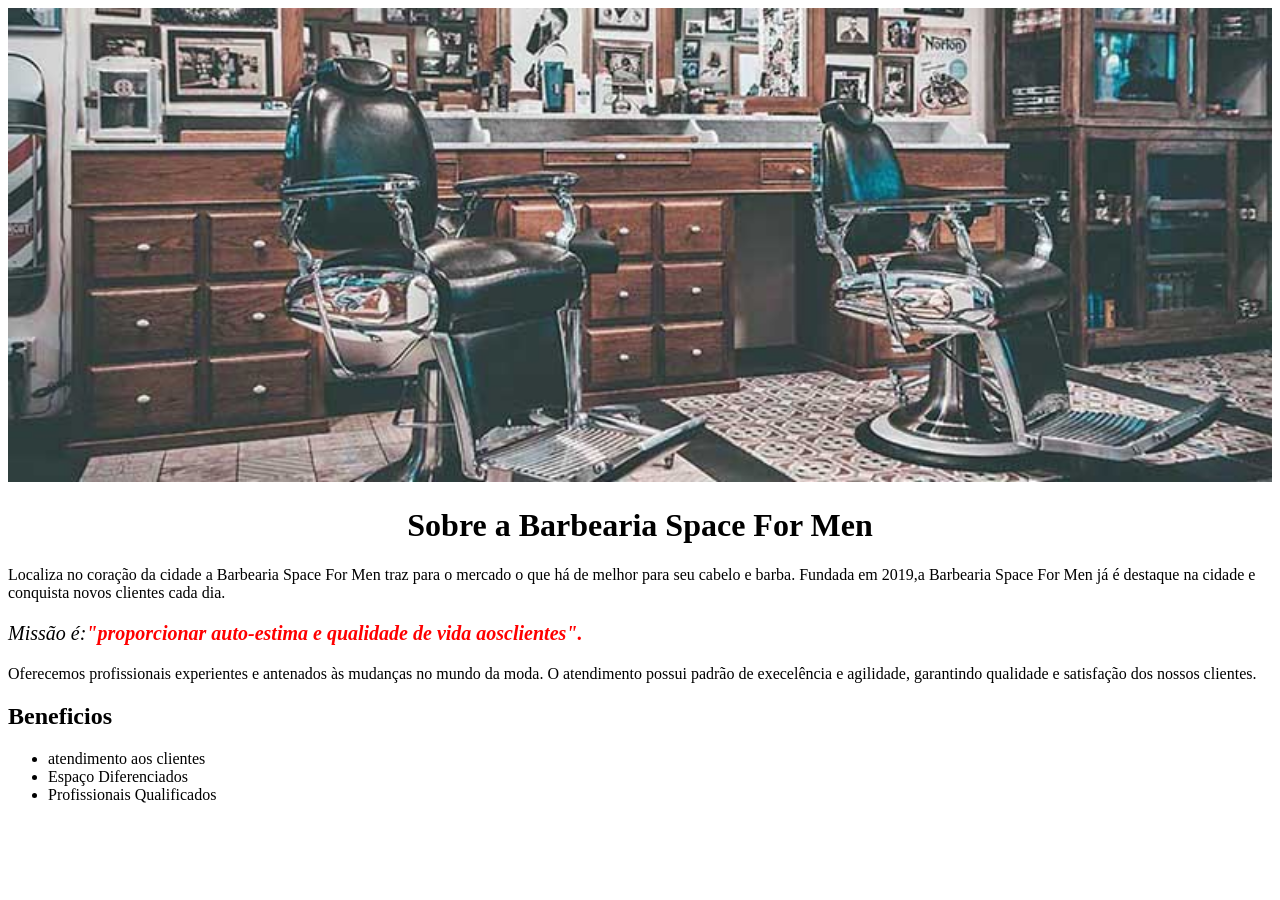
==== index.html @ f76b8920 "Site em HTML profissinal do Spaceformen" ====
<!DOCTYPE html>
<html lang="pt-br">

<head>
    <meta charset="UTF-8">
    <meta name="viewport" content="width=device-width, initial-scale=1.0">
    <title>Space For Men</title>
    <link rel="stylesheet" href="style.css">
</head>

<body>

    <img src="./img/banner.jpg" alt="banner" class="banner">
    <header>
        <h1>Sobre a Barbearia Space For Men</h1>
    </header>

    <main>
        <p>Localiza no coração da cidade a Barbearia Space For Men traz para o mercado o que há de melhor para seu
            cabelo e barba. Fundada em 2019,a Barbearia Space For Men já é destaque na cidade e conquista novos clientes
            cada dia.</p>
        <p class="missao"><em>Missão é:<strong>"proporcionar auto-estima e qualidade de vida aosclientes".</strong></em></p>
        <p>Oferecemos profissionais experientes e antenados às mudanças no mundo da moda. O atendimento possui padrão de
            execelência e agilidade, garantindo qualidade e satisfação dos nossos clientes.</p>
        <h2>Beneficios</h2>
        <ul>
            <li>atendimento aos clientes</li>
            <li>Espaço Diferenciados</li>
            <li>Profissionais Qualificados</li>
        </ul>
    </main>

    <footer></footer>

</body>

</html>
---- style.css ----
.banner {
    width: 100%;
}

h1 {
    text-align: center;
}

.missao {
    font-size: 20px;
}

em strong {
    color: red;
}
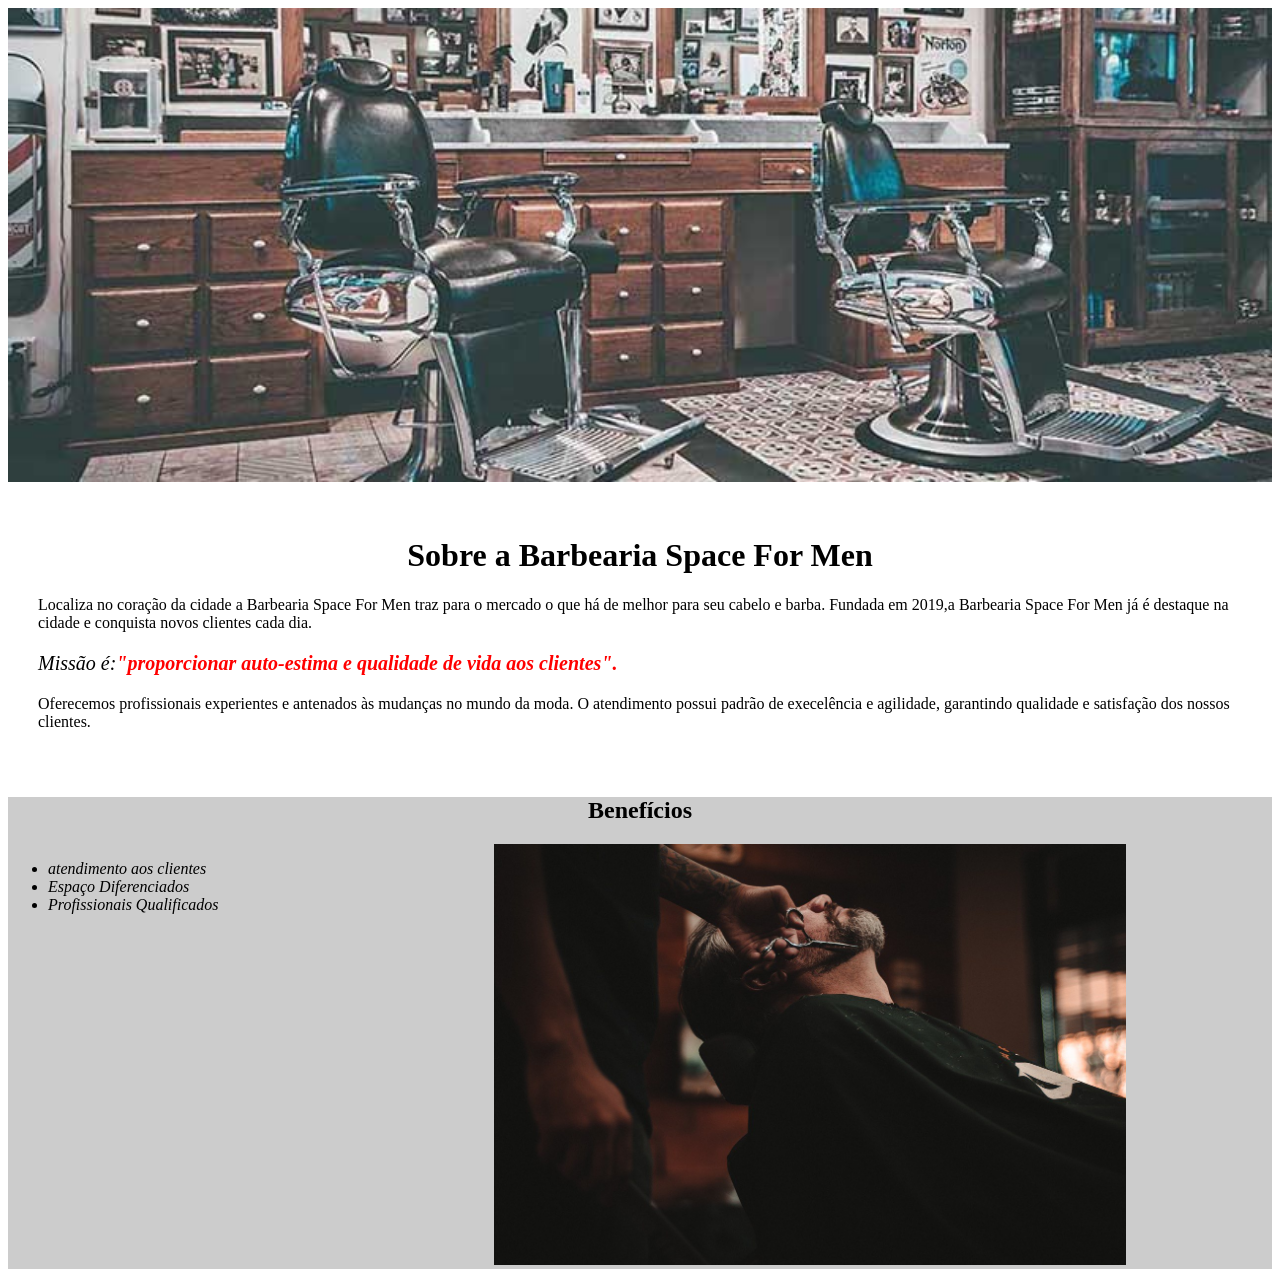
==== commit 609449ee: "continuando o site em HTML junto ao professor" ====
--- a/index.html
+++ b/index.html
@@ -11,23 +11,30 @@
 <body>
 
     <img src="./img/banner.jpg" alt="banner" class="banner">
-    <header>
-        <h1>Sobre a Barbearia Space For Men</h1>
-    </header>
+    <div class="principal">
+        <header>
+            <h1 class="titulo-centralizado">Sobre a Barbearia Space For Men</h1>
+        </header>
 
-    <main>
-        <p>Localiza no coração da cidade a Barbearia Space For Men traz para o mercado o que há de melhor para seu
-            cabelo e barba. Fundada em 2019,a Barbearia Space For Men já é destaque na cidade e conquista novos clientes
-            cada dia.</p>
-        <p class="missao"><em>Missão é:<strong>"proporcionar auto-estima e qualidade de vida aosclientes".</strong></em></p>
-        <p>Oferecemos profissionais experientes e antenados às mudanças no mundo da moda. O atendimento possui padrão de
-            execelência e agilidade, garantindo qualidade e satisfação dos nossos clientes.</p>
-        <h2>Beneficios</h2>
+        <main>
+            <p>Localiza no coração da cidade a Barbearia Space For Men traz para o mercado o que há de melhor para seu
+                cabelo e barba. Fundada em 2019,a Barbearia Space For Men já é destaque na cidade e conquista novos
+                clientes
+                cada dia.</p>
+            <p class="missao"><em>Missão é:<strong>"proporcionar auto-estima e qualidade de vida aos clientes".</strong></em></p>
+            <p>Oferecemos profissionais experientes e antenados às mudanças no mundo da moda. O atendimento possui
+                padrão de
+                execelência e agilidade, garantindo qualidade e satisfação dos nossos clientes.</p>
+    </div>
+    <div class="beneficios">
+        <h2 class="titulo-centralizado">Benefícios</h2>
         <ul>
-            <li>atendimento aos clientes</li>
-            <li>Espaço Diferenciados</li>
-            <li>Profissionais Qualificados</li>
+            <li class="itens">atendimento aos clientes</li>
+            <li class="itens">Espaço Diferenciados</li>
+            <li class="itens">Profissionais Qualificados</li>
         </ul>
+        <img src="./img/beneficios.jpg" alt="beneficios" class="imagembeneficios">
+    </div>
     </main>
 
     <footer></footer>
--- a/style.css
+++ b/style.css
@@ -2,7 +2,13 @@
     width: 100%;
 }
 
-h1 {
+.principal {
+    background-color: #ffffff;
+    padding: 30px;
+
+}
+
+.titulo-centralizado {
     text-align: center;
 }
 
@@ -12,4 +18,23 @@
 
 em strong {
     color: red;
+}
+
+.beneficios {
+    background-color: #cccccc;
+}
+
+.itens {
+    font-style: italic;
+}
+
+ul {
+    display: inline-block;
+    vertical-align: top;
+    width: 20%;
+    margin-right: 15%;
+}
+
+.imagembeneficios {
+    width: 50%;
 }
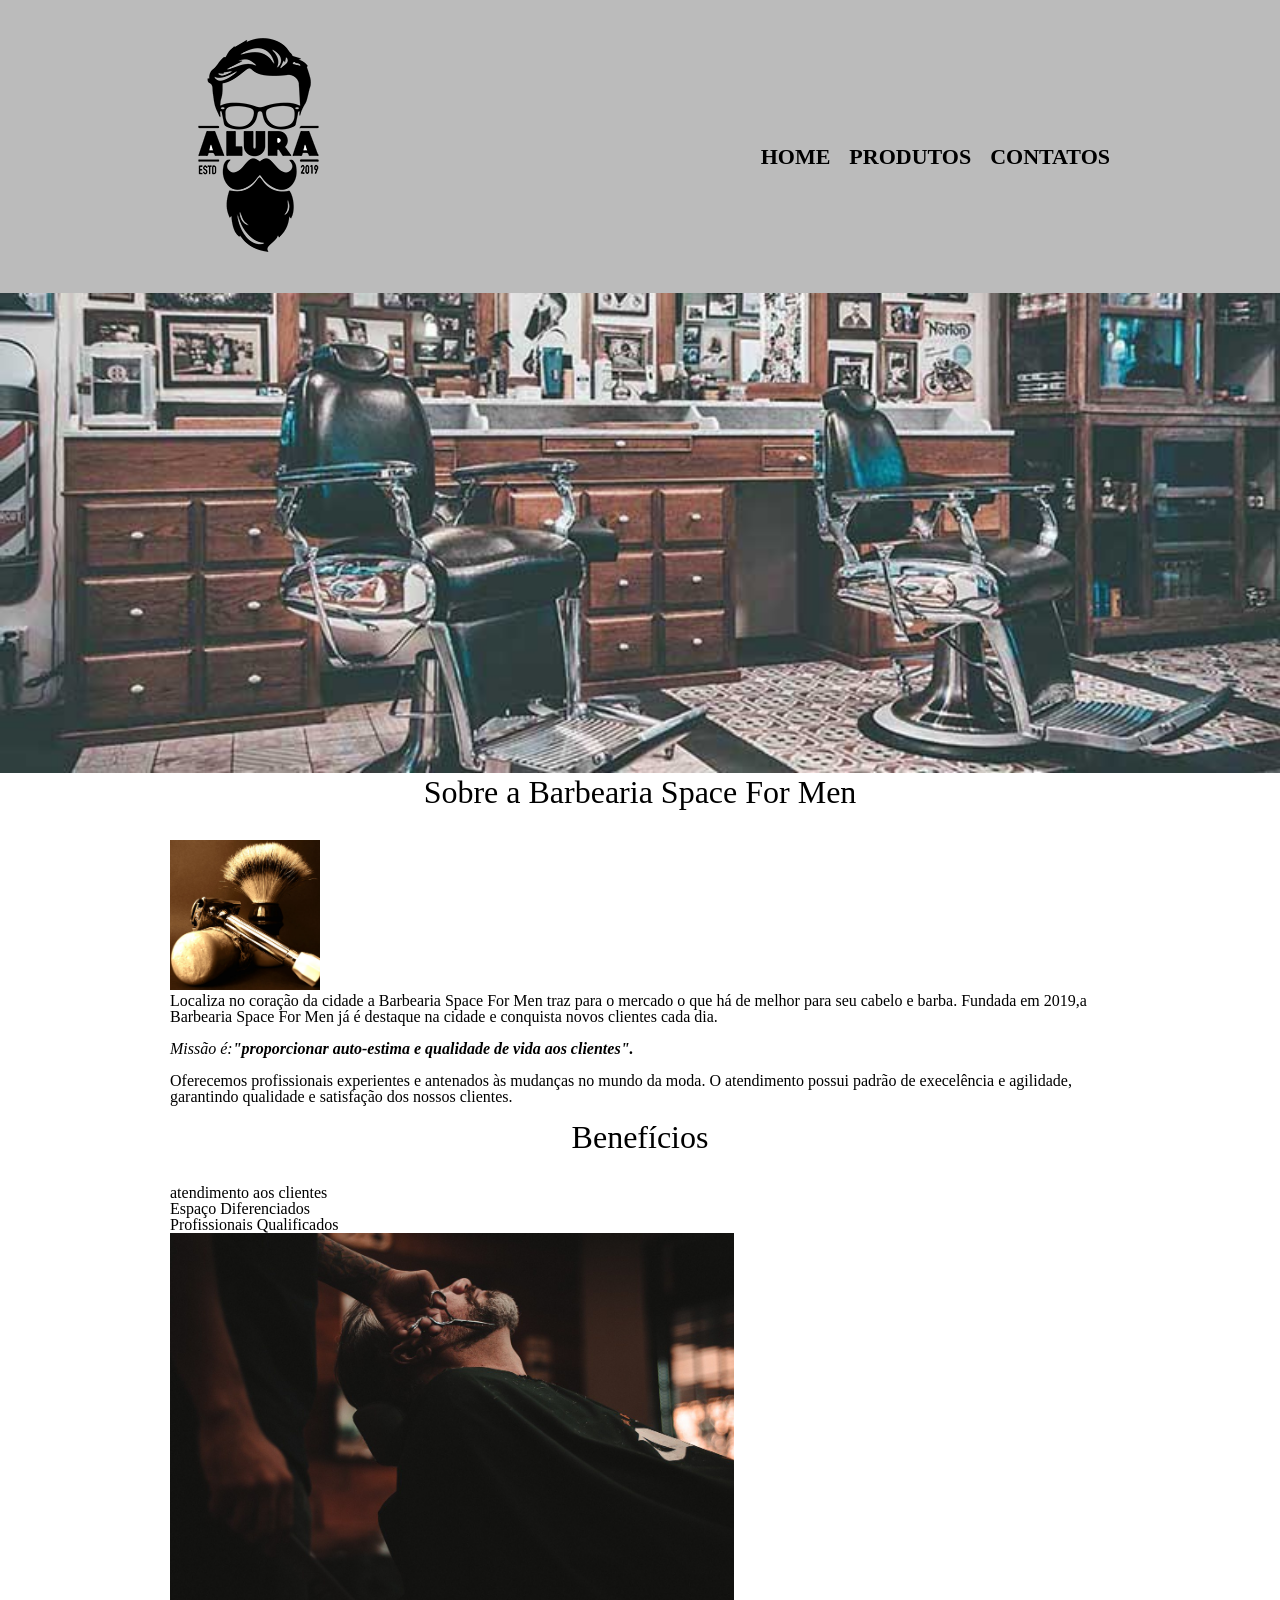
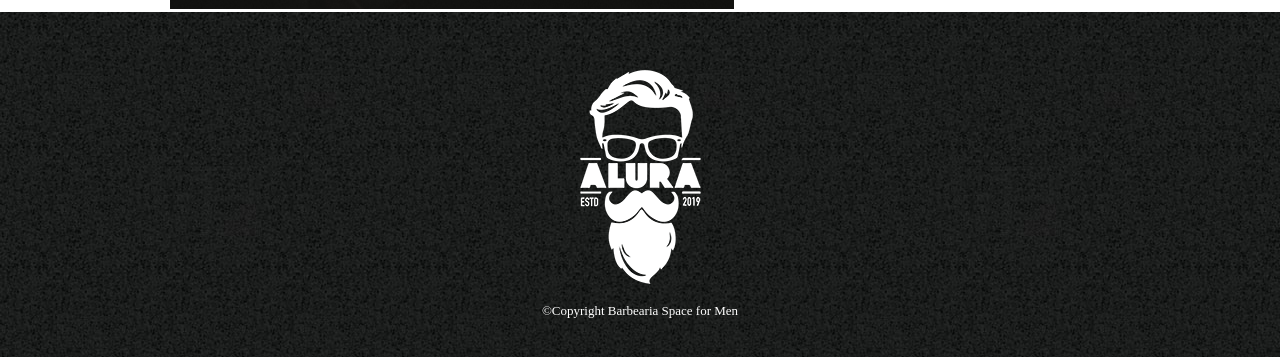
==== commit 7a4d60f5: "atualização do dia 24/09/2026" ====
--- a/index.html
+++ b/index.html
@@ -5,39 +5,56 @@
     <meta charset="UTF-8">
     <meta name="viewport" content="width=device-width, initial-scale=1.0">
     <title>Space For Men</title>
+    <link rel="stylesheet" href="reset.css">
     <link rel="stylesheet" href="style.css">
 </head>
 
 <body>
 
+    <header>
+        <div class="caixa">
+            <h1><img src="./img/logo.png" alt="logo"></h1>
+            <nav>
+                <ul>
+                    <li><a href="index.html">Home</a></li>
+                    <li><a href="produtos.html">Produtos</a></li>
+                    <li><a href="contatos.html">Contatos</a></li>
+                </ul>
+            </nav>
+        </div>
+    </header>
+
     <img src="./img/banner.jpg" alt="banner" class="banner">
-    <div class="principal">
-        <header>
-            <h1 class="titulo-centralizado">Sobre a Barbearia Space For Men</h1>
-        </header>
 
-        <main>
+    <main>
+        <section class="principal">
+            <h2 class="titulo-principal">Sobre a Barbearia Space For Men</h2>
+            <img src="./img/utensilios.jpg" alt="utensilios barbearia" class="utensilios">
             <p>Localiza no coração da cidade a Barbearia Space For Men traz para o mercado o que há de melhor para seu
                 cabelo e barba. Fundada em 2019,a Barbearia Space For Men já é destaque na cidade e conquista novos
                 clientes
                 cada dia.</p>
-            <p class="missao"><em>Missão é:<strong>"proporcionar auto-estima e qualidade de vida aos clientes".</strong></em></p>
+            <p class="missao"><em>Missão é:<strong>"proporcionar auto-estima e qualidade de vida aos
+                        clientes".</strong></em></p>
             <p>Oferecemos profissionais experientes e antenados às mudanças no mundo da moda. O atendimento possui
                 padrão de
                 execelência e agilidade, garantindo qualidade e satisfação dos nossos clientes.</p>
-    </div>
-    <div class="beneficios">
-        <h2 class="titulo-centralizado">Benefícios</h2>
-        <ul>
-            <li class="itens">atendimento aos clientes</li>
-            <li class="itens">Espaço Diferenciados</li>
-            <li class="itens">Profissionais Qualificados</li>
-        </ul>
-        <img src="./img/beneficios.jpg" alt="beneficios" class="imagembeneficios">
-    </div>
+        </section>
+        <section class="beneficios">
+            <h3 class="titulo-principal">Benefícios</h3>
+            <ul>
+                <li class="itens">atendimento aos clientes</li>
+                <li class="itens">Espaço Diferenciados</li>
+                <li class="itens">Profissionais Qualificados</li>
+            </ul>
+            <img src="./img/beneficios.jpg" alt="beneficios" class="imagembeneficios">
+        </section>
     </main>
 
-    <footer></footer>
+    <footer>
+        <img src="./img/logo-branco.png" alt="logo-branco">
+        <p class="copy">&copy;Copyright Barbearia Space for Men</p>
+    </footer>
 
 </body>
 
--- a/style.css
+++ b/style.css
@@ -1,40 +1,77 @@
+header {
+    background-color: #bbbbbb;
+    padding: 20px 0;
+}
+
+.caixa {
+    width: 940px;
+    margin: 0 auto;
+    position: relative;
+}
+
+nav {
+    position: absolute;
+    top: 126px;
+    right: 0px;
+}
+
+nav li {
+    display: inline;
+    margin: 0 0 0 15px;
+}
+
+nav a {
+    text-transform: uppercase;
+    color: #000000;
+    font-weight: bold;
+    font-size: 22px;
+    text-decoration: none;
+}
+
+nav a:hover {
+    color: #c78c19;
+    text-decoration: underline;
+}
+
 .banner {
     width: 100%;
 }
 
-.principal {
-    background-color: #ffffff;
-    padding: 30px;
-
+main {
+    width: 940px;
+    margin: auto;
 }
 
-.titulo-centralizado {
-    text-align: center;
+.principal p {
+    margin: 0 0 1em;
 }
 
-.missao {
-    font-size: 20px;
+.principal strong {
+    font-weight: bolder;
 }
 
-em strong {
-    color: red;
-}
-
-.beneficios {
-    background-color: #cccccc;
-}
-
-.itens {
+.principal em {
     font-style: italic;
 }
 
-ul {
-    display: inline-block;
-    vertical-align: top;
-    width: 20%;
-    margin-right: 15%;
+.titulo-principal {
+    text-align: center;
+    font-size: 2em;
+    margin: 0 0 1em;
+}
+
+.utensilios {
+    width: 150px;
 }
 
 .imagembeneficios {
-    width: 50%;
+    width: 60%;
+}
+
+footer {
+    text-align: center;
+    background-image: url(./img/bg.jpg);
+    color: white;
+    padding: 40px 0;
+    font-size: 13px;
 }
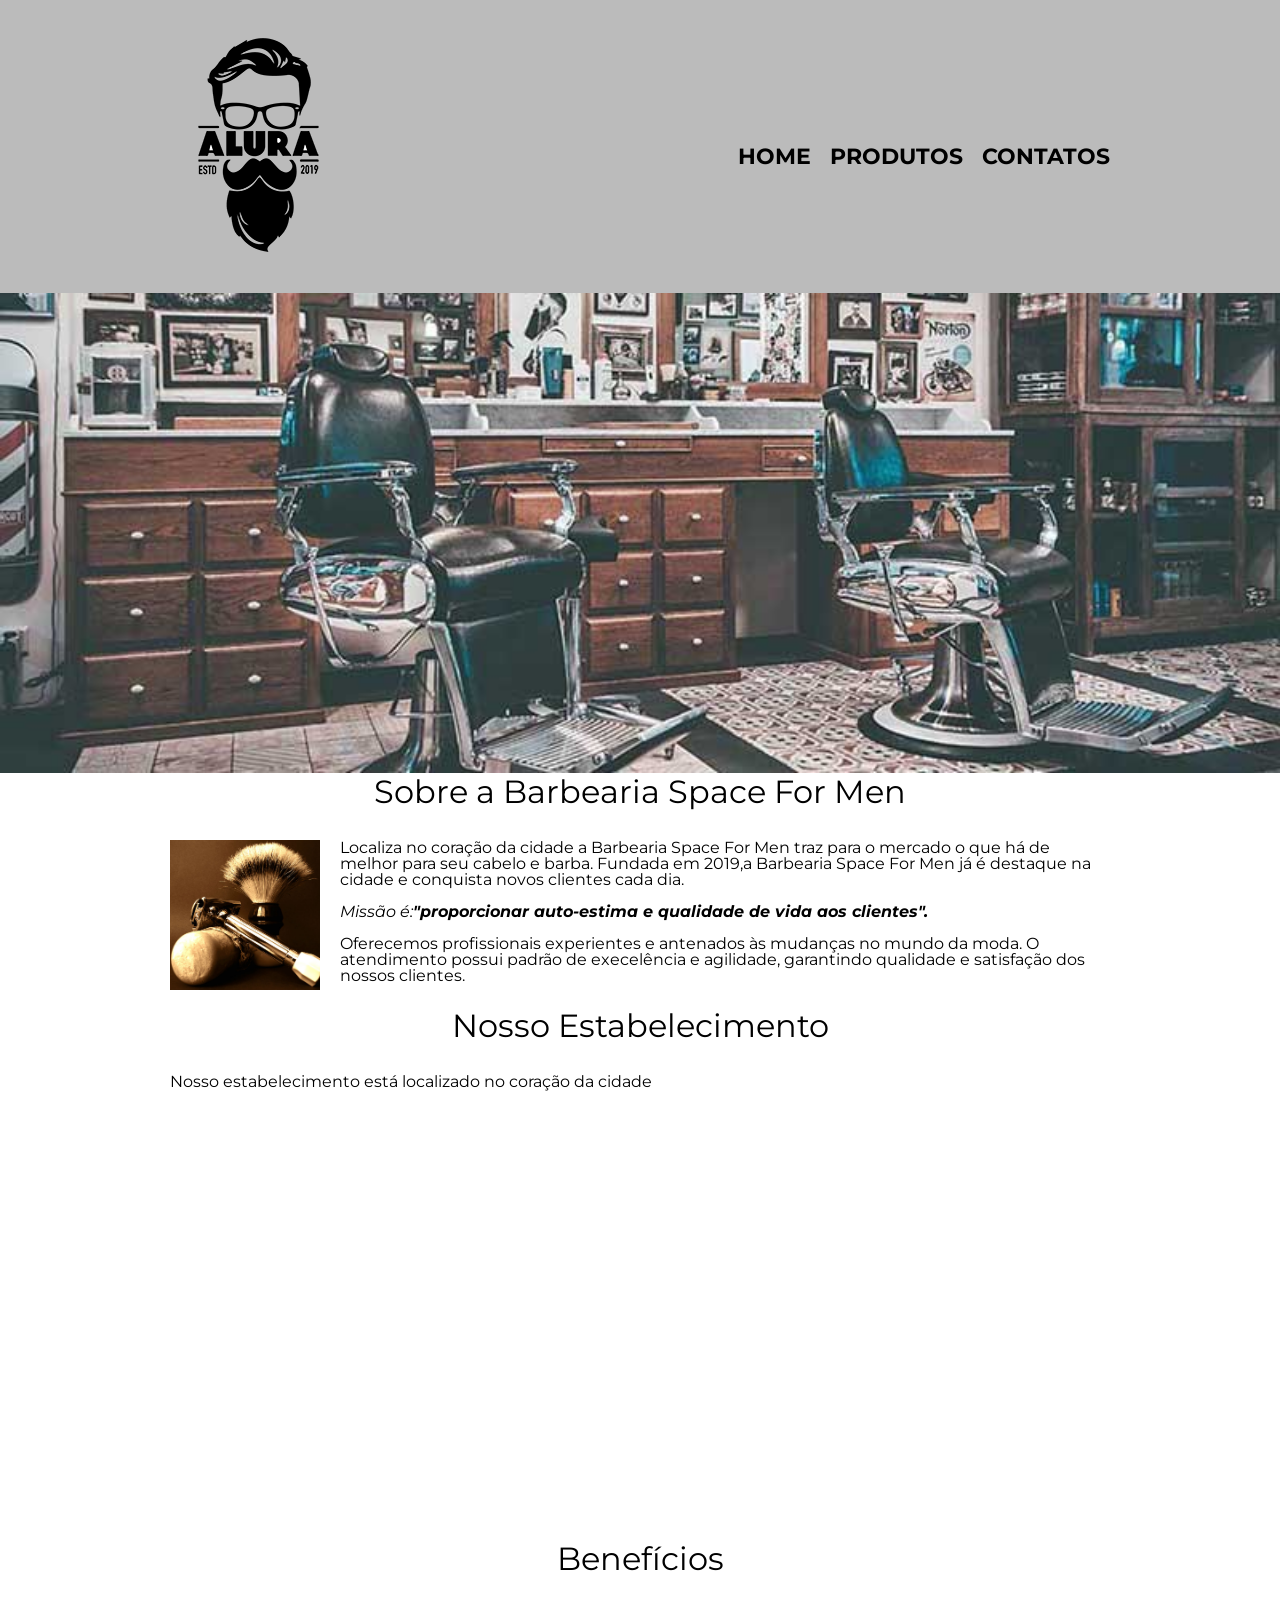
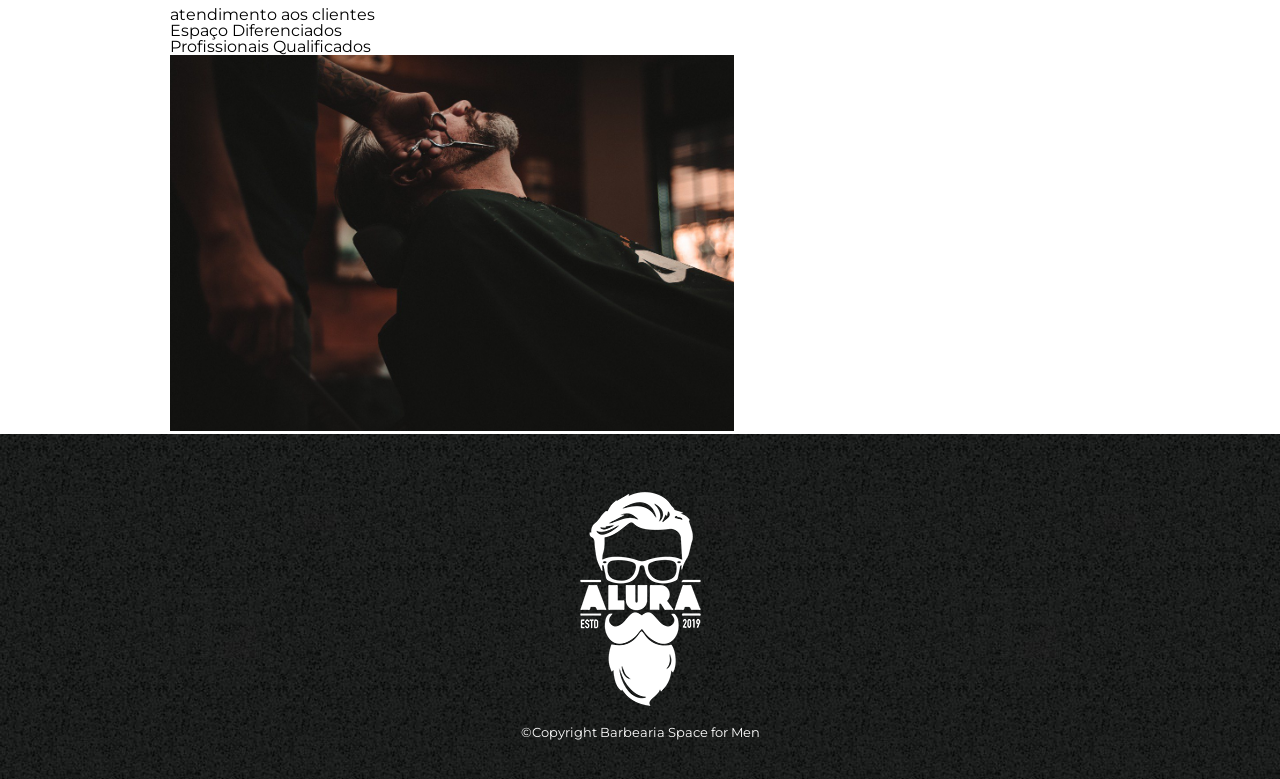
==== commit 5bcba86c: "atualização 28/09/2026" ====
--- a/index.html
+++ b/index.html
@@ -7,6 +7,10 @@
     <title>Space For Men</title>
     <link rel="stylesheet" href="reset.css">
     <link rel="stylesheet" href="style.css">
+    <link rel="preconnect" href="https://fonts.googleapis.com">
+    <link rel="preconnect" href="https://fonts.gstatic.com" crossorigin>
+    <link href="https://fonts.googleapis.com/css2?family=Montserrat:ital,wght@0,100..900;1,100..900&display=swap"
+        rel="stylesheet">
 </head>
 
 <body>
@@ -40,6 +44,16 @@
                 padrão de
                 execelência e agilidade, garantindo qualidade e satisfação dos nossos clientes.</p>
         </section>
+
+        <section class="mapa">
+            <h3 class="titulo-principal">Nosso Estabelecimento</h3>
+            <p>Nosso estabelecimento está localizado no coração da cidade</p>
+            <iframe
+                src="https://www.google.com/maps/embed?pb=!1m18!1m12!1m3!1d1827.4915383821944!2d-46.75451746159036!3d-23.640777094686307!2m3!1f0!2f0!3f0!3m2!1i1024!2i768!4f13.1!3m3!1m2!1s0x94ce5303b7b3f8bf%3A0xeda26a4907e87a15!2sBarbearia%20Space%20for%20men!5e0!3m2!1spt-BR!2sbr!4v1790604477900!5m2!1spt-BR!2sbr"
+                width="600" height="450" style="border:0;" allowfullscreen="" loading="lazy"
+                referrerpolicy="strict-origin-when-cross-origin"></iframe>
+        </section>
+
         <section class="beneficios">
             <h3 class="titulo-principal">Benefícios</h3>
             <ul>
--- a/style.css
+++ b/style.css
@@ -1,3 +1,7 @@
+body {
+    font-family: "Montserrat", sans-serif;
+}
+
 header {
     background-color: #bbbbbb;
     padding: 20px 0;
@@ -58,10 +62,13 @@
     text-align: center;
     font-size: 2em;
     margin: 0 0 1em;
+    clear: left;
 }
 
 .utensilios {
     width: 150px;
+    float: left;
+    margin: 0 20px 20px 0;
 }
 
 .imagembeneficios {
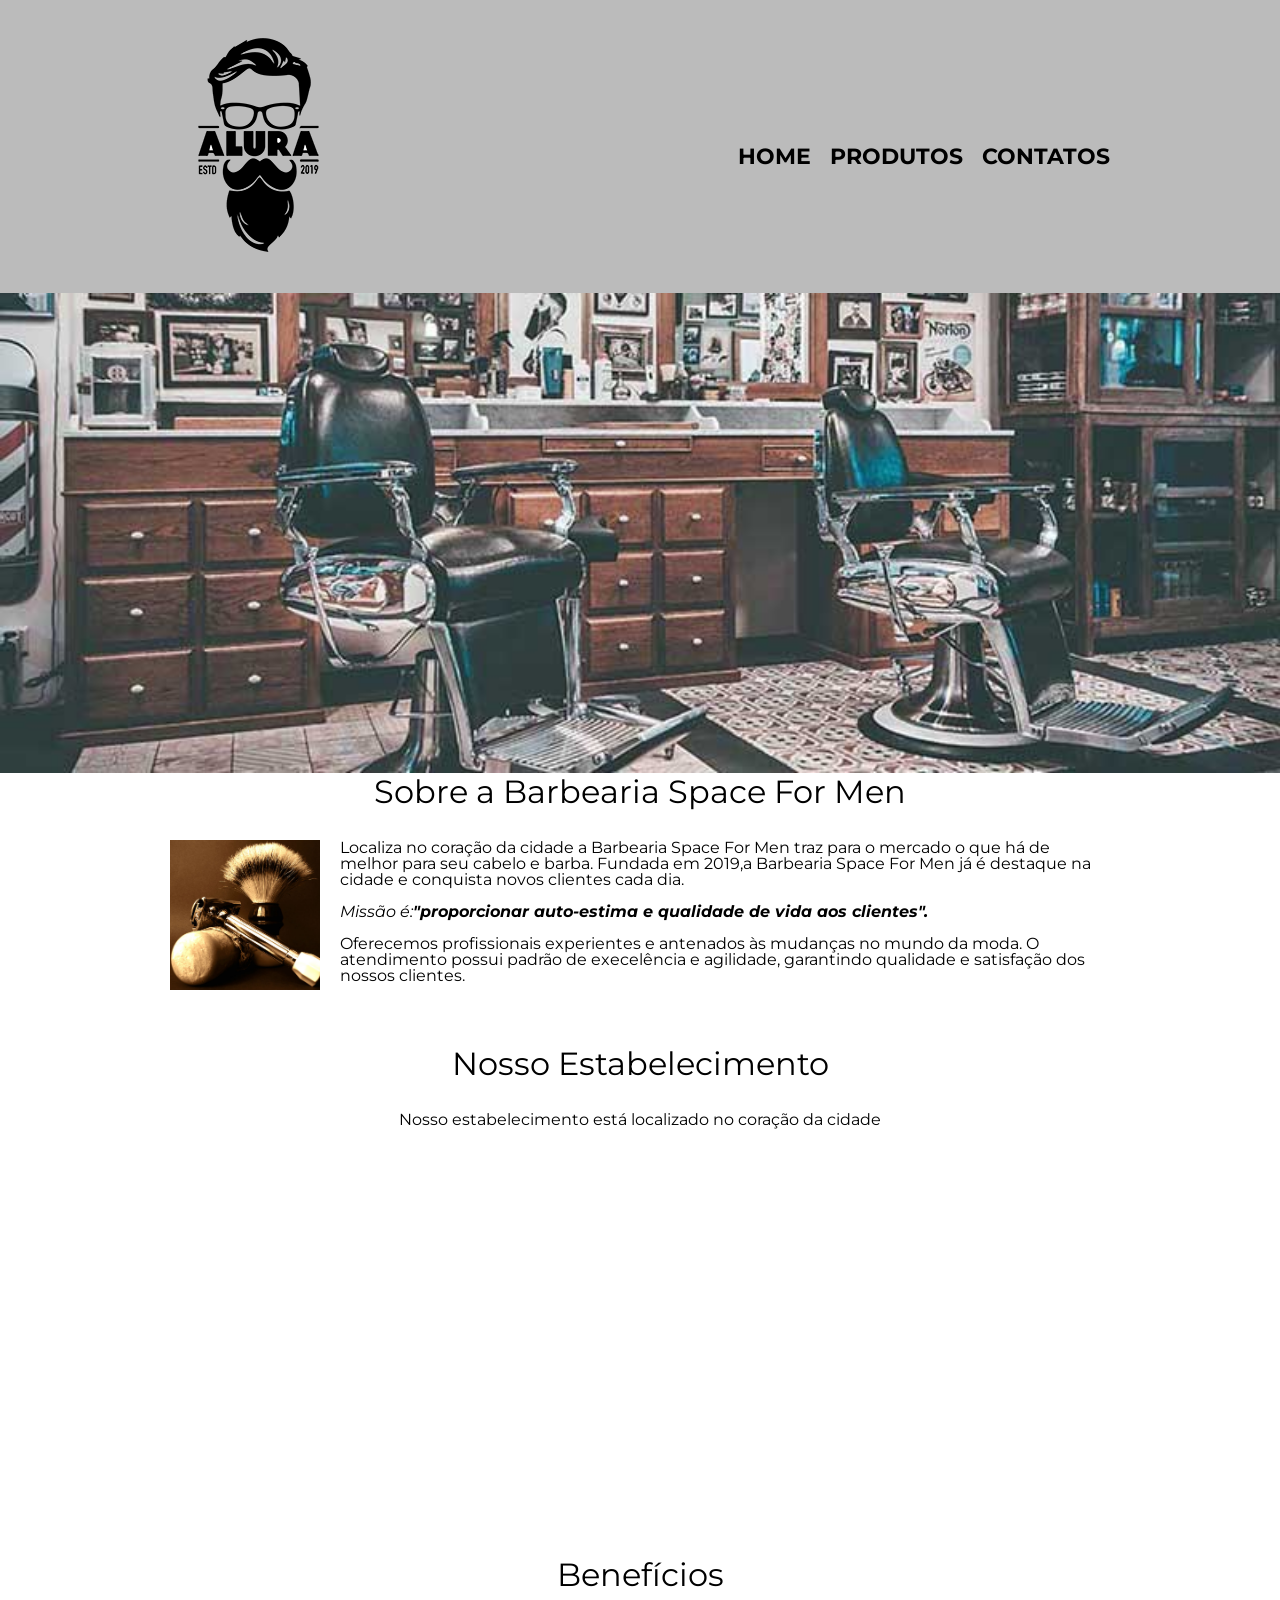
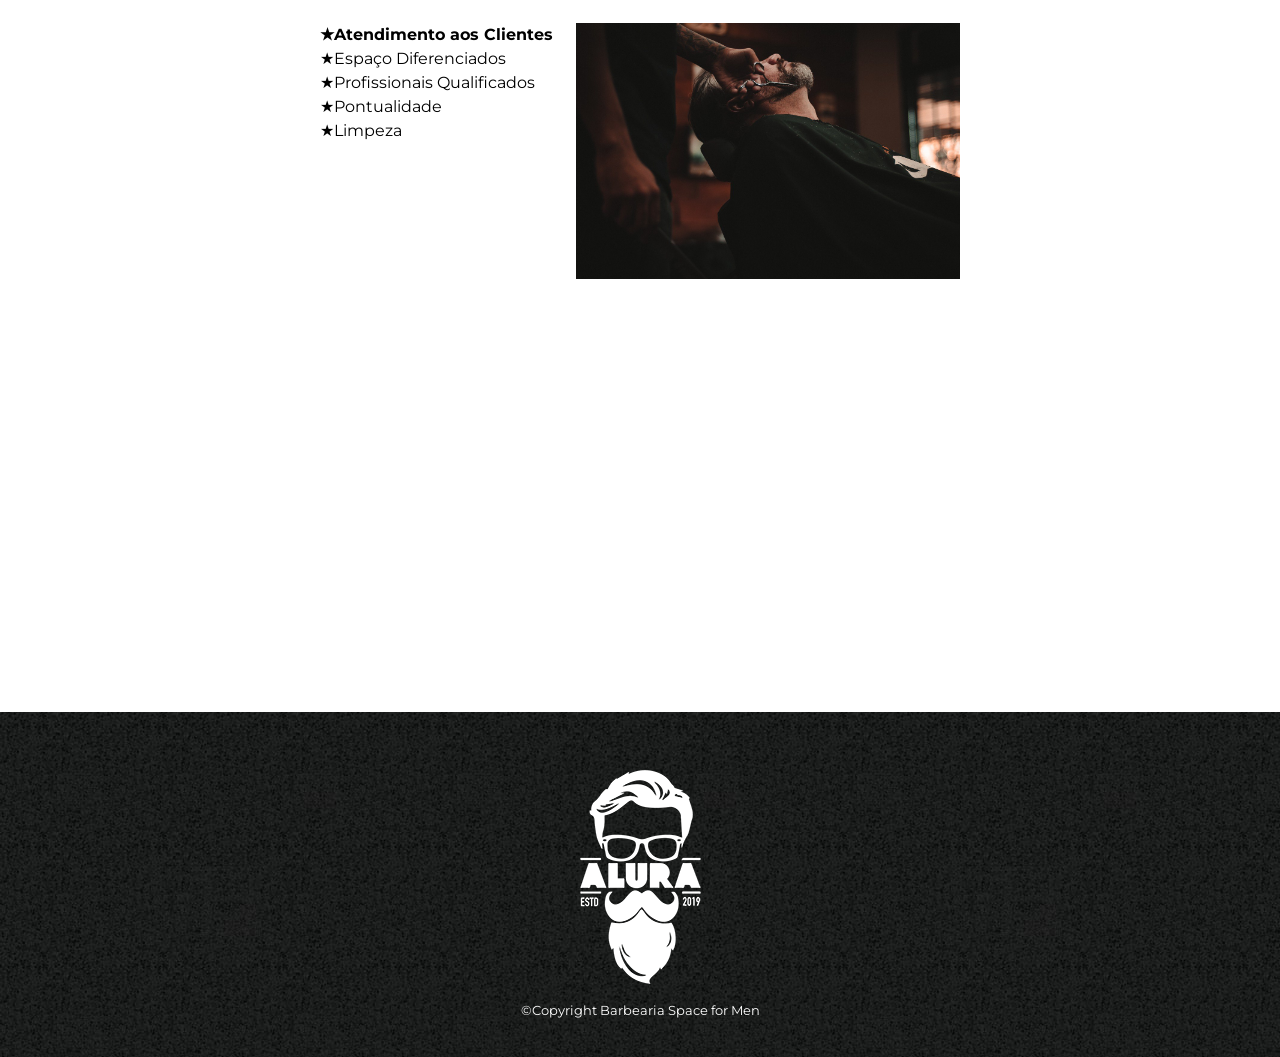
==== commit ba86616c: "atualização do dia 01/10/26" ====
--- a/index.html
+++ b/index.html
@@ -50,19 +50,28 @@
             <p>Nosso estabelecimento está localizado no coração da cidade</p>
             <iframe
                 src="https://www.google.com/maps/embed?pb=!1m18!1m12!1m3!1d1827.4915383821944!2d-46.75451746159036!3d-23.640777094686307!2m3!1f0!2f0!3f0!3m2!1i1024!2i768!4f13.1!3m3!1m2!1s0x94ce5303b7b3f8bf%3A0xeda26a4907e87a15!2sBarbearia%20Space%20for%20men!5e0!3m2!1spt-BR!2sbr!4v1790604477900!5m2!1spt-BR!2sbr"
-                width="600" height="450" style="border:0;" allowfullscreen="" loading="lazy"
+                width="100%" height="300" style="border:0;" allowfullscreen="" loading="lazy"
                 referrerpolicy="strict-origin-when-cross-origin"></iframe>
         </section>
 
         <section class="beneficios">
             <h3 class="titulo-principal">Benefícios</h3>
-            <ul>
-                <li class="itens">atendimento aos clientes</li>
+            <div class="conteudo-beneficios">
+            <ul class="lista-beneficios">
+                <li class="itens">Atendimento aos Clientes</li>
                 <li class="itens">Espaço Diferenciados</li>
                 <li class="itens">Profissionais Qualificados</li>
-            </ul>
-            <img src="./img/beneficios.jpg" alt="beneficios" class="imagembeneficios">
+                <li class="itens">Pontualidade</li>
+                <li class="itens">Limpeza</li>
+            </ul><img src="./img/beneficios.jpg" alt="beneficios" class="imagembeneficios">
+            </div>
         </section>
+        <div class="vídeo">
+            <iframe width="560" height="315" src="https://www.youtube.com/embed/wcVVXUV0YUY?si=gxRfS1sp65TmAQoF"
+                title="YouTube video player" frameborder="0"
+                allow="accelerometer; autoplay; clipboard-write; encrypted-media; gyroscope; picture-in-picture; web-share"
+                referrerpolicy="strict-origin-when-cross-origin" allowfullscreen></iframe>
+        </div>
     </main>
 
     <footer>
--- a/style.css
+++ b/style.css
@@ -71,8 +71,49 @@
     margin: 0 20px 20px 0;
 }
 
+.mapa {
+    padding: 3em 0;
+}
+
+.mapa p {
+    margin: 0 0 2em;
+    text-align: center;
+}
+
+.beneficios {
+    padding: 3em 0;
+}
+
+.conteudo-beneficios {
+    width: 640px;
+    margin: 0 auto;
+}
+
+.lista-beneficios {
+    width: 40%;
+    display: inline-block;
+    vertical-align: top;
+}
+
+.itens {
+    line-height: 1.5;
+}
+
+.itens::before {
+    content: "★";
+}
+
+.itens:first-child {
+    font-weight: bold;
+}
+
 .imagembeneficios {
     width: 60%;
+}
+
+.vídeo {
+    width: 560px;
+    margin: 2em auto;
 }
 
 footer {
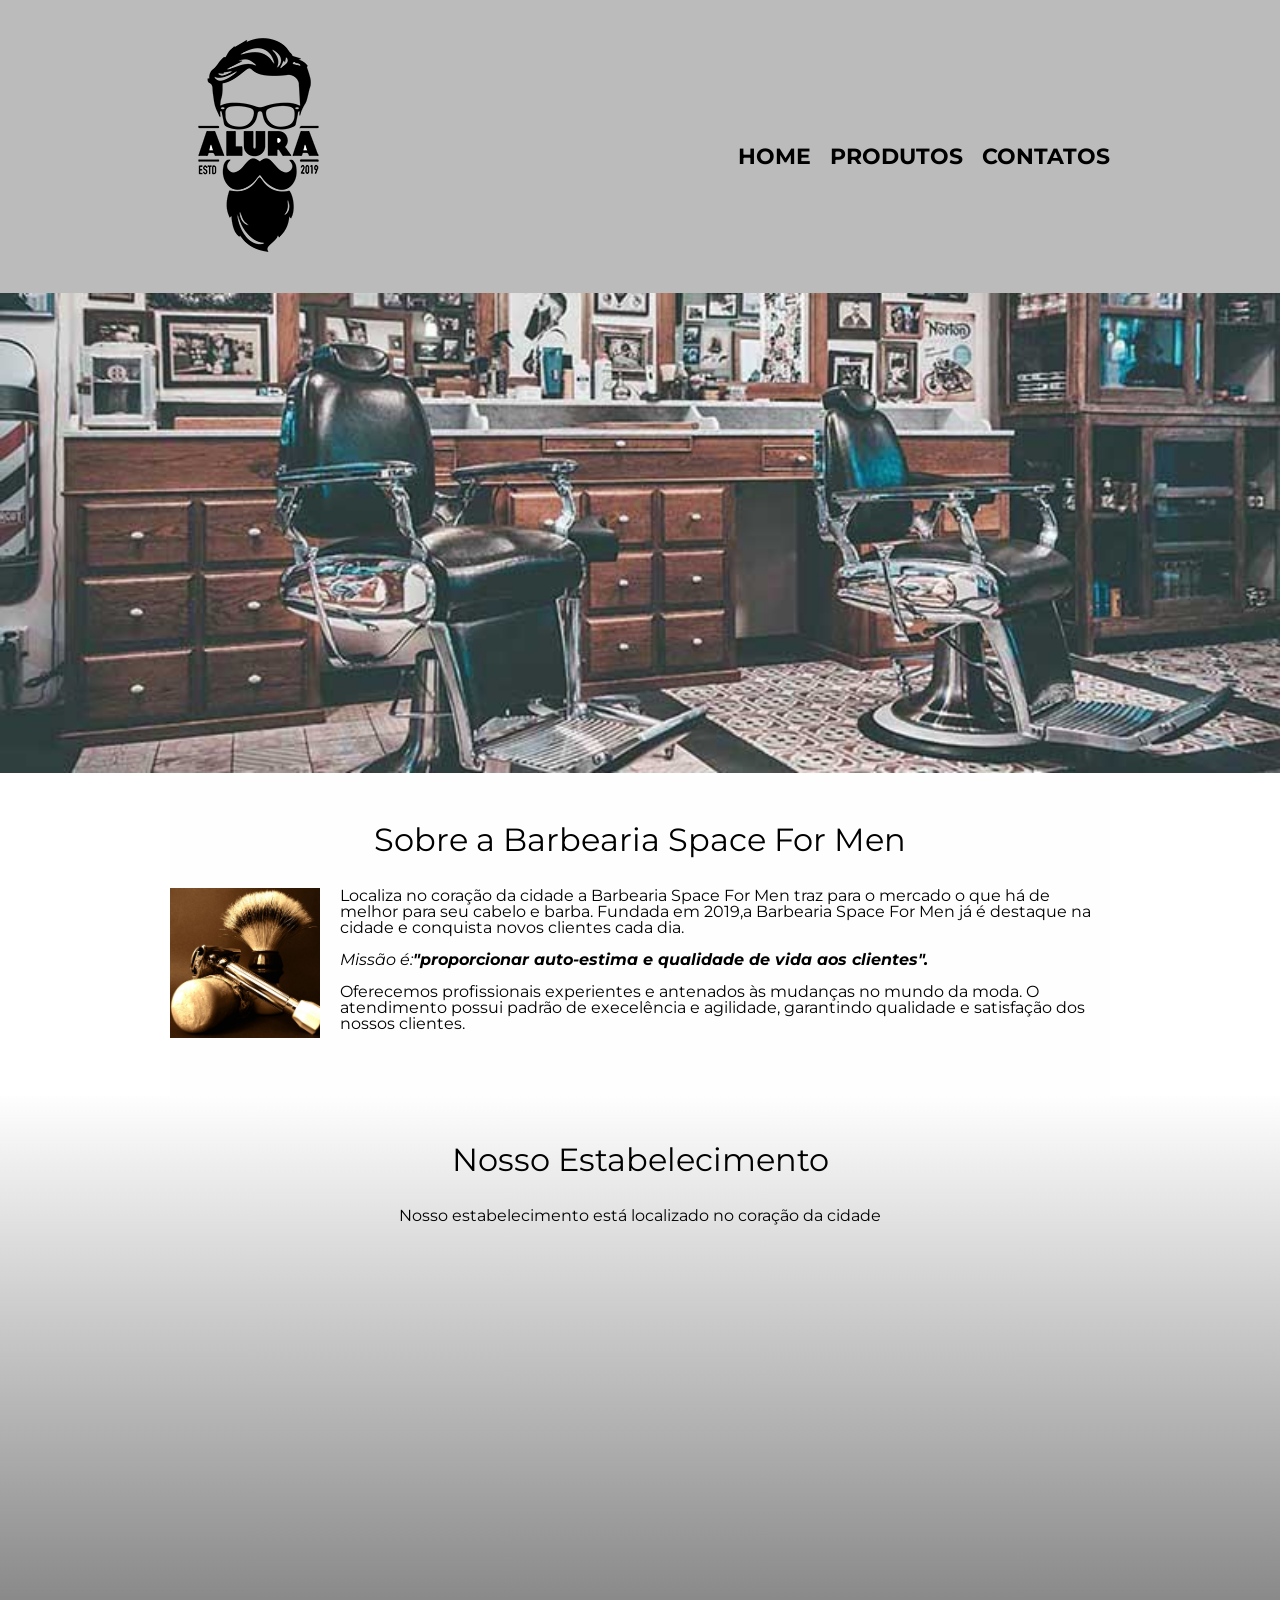
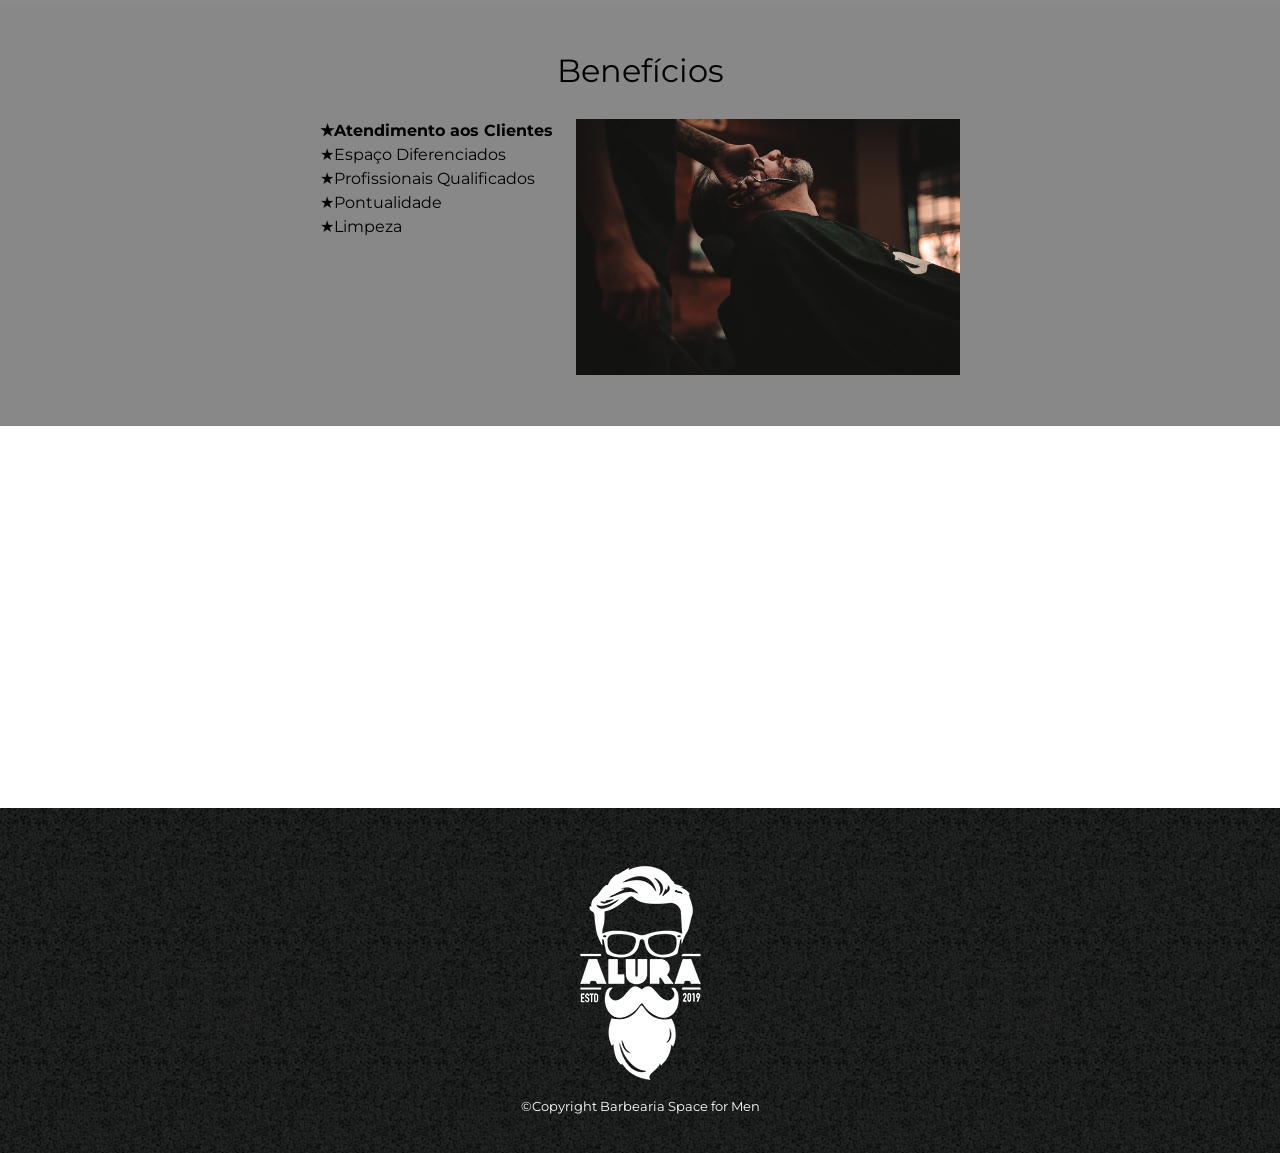
==== commit c8503fba: "atulização do dia 05/10/2026" ====
--- a/index.html
+++ b/index.html
@@ -48,22 +48,24 @@
         <section class="mapa">
             <h3 class="titulo-principal">Nosso Estabelecimento</h3>
             <p>Nosso estabelecimento está localizado no coração da cidade</p>
-            <iframe
-                src="https://www.google.com/maps/embed?pb=!1m18!1m12!1m3!1d1827.4915383821944!2d-46.75451746159036!3d-23.640777094686307!2m3!1f0!2f0!3f0!3m2!1i1024!2i768!4f13.1!3m3!1m2!1s0x94ce5303b7b3f8bf%3A0xeda26a4907e87a15!2sBarbearia%20Space%20for%20men!5e0!3m2!1spt-BR!2sbr!4v1790604477900!5m2!1spt-BR!2sbr"
-                width="100%" height="300" style="border:0;" allowfullscreen="" loading="lazy"
-                referrerpolicy="strict-origin-when-cross-origin"></iframe>
+            <div class="mapa-conteudo">
+                <iframe
+                    src="https://www.google.com/maps/embed?pb=!1m18!1m12!1m3!1d1827.4915383821944!2d-46.75451746159036!3d-23.640777094686307!2m3!1f0!2f0!3f0!3m2!1i1024!2i768!4f13.1!3m3!1m2!1s0x94ce5303b7b3f8bf%3A0xeda26a4907e87a15!2sBarbearia%20Space%20for%20men!5e0!3m2!1spt-BR!2sbr!4v1790604477900!5m2!1spt-BR!2sbr"
+                    width="100%" height="300" style="border:0;" allowfullscreen="" loading="lazy"
+                    referrerpolicy="strict-origin-when-cross-origin"></iframe>
+            </div>
         </section>
 
         <section class="beneficios">
             <h3 class="titulo-principal">Benefícios</h3>
             <div class="conteudo-beneficios">
-            <ul class="lista-beneficios">
-                <li class="itens">Atendimento aos Clientes</li>
-                <li class="itens">Espaço Diferenciados</li>
-                <li class="itens">Profissionais Qualificados</li>
-                <li class="itens">Pontualidade</li>
-                <li class="itens">Limpeza</li>
-            </ul><img src="./img/beneficios.jpg" alt="beneficios" class="imagembeneficios">
+                <ul class="lista-beneficios">
+                    <li class="itens">Atendimento aos Clientes</li>
+                    <li class="itens">Espaço Diferenciados</li>
+                    <li class="itens">Profissionais Qualificados</li>
+                    <li class="itens">Pontualidade</li>
+                    <li class="itens">Limpeza</li>
+                </ul><img src="./img/beneficios.jpg" alt="beneficios" class="imagembeneficios">
             </div>
         </section>
         <div class="vídeo">
--- a/style.css
+++ b/style.css
@@ -41,9 +41,12 @@
     width: 100%;
 }
 
-main {
+
+.principal {
+    padding: 3em 0;
+    background-color: #fefefe;
+    margin: 0 auto;
     width: 940px;
-    margin: auto;
 }
 
 .principal p {
@@ -73,6 +76,8 @@
 
 .mapa {
     padding: 3em 0;
+    margin: 0 auto;
+    background: linear-gradient(#fefefe, #888888);
 }
 
 .mapa p {
@@ -80,8 +85,15 @@
     text-align: center;
 }
 
+.mapa-conteudo {
+    width: 940px;
+    margin: 0 auto;
+}
+
 .beneficios {
     padding: 3em 0;
+    background-color: #888888;
+    margin: 0 auto;
 }
 
 .conteudo-beneficios {
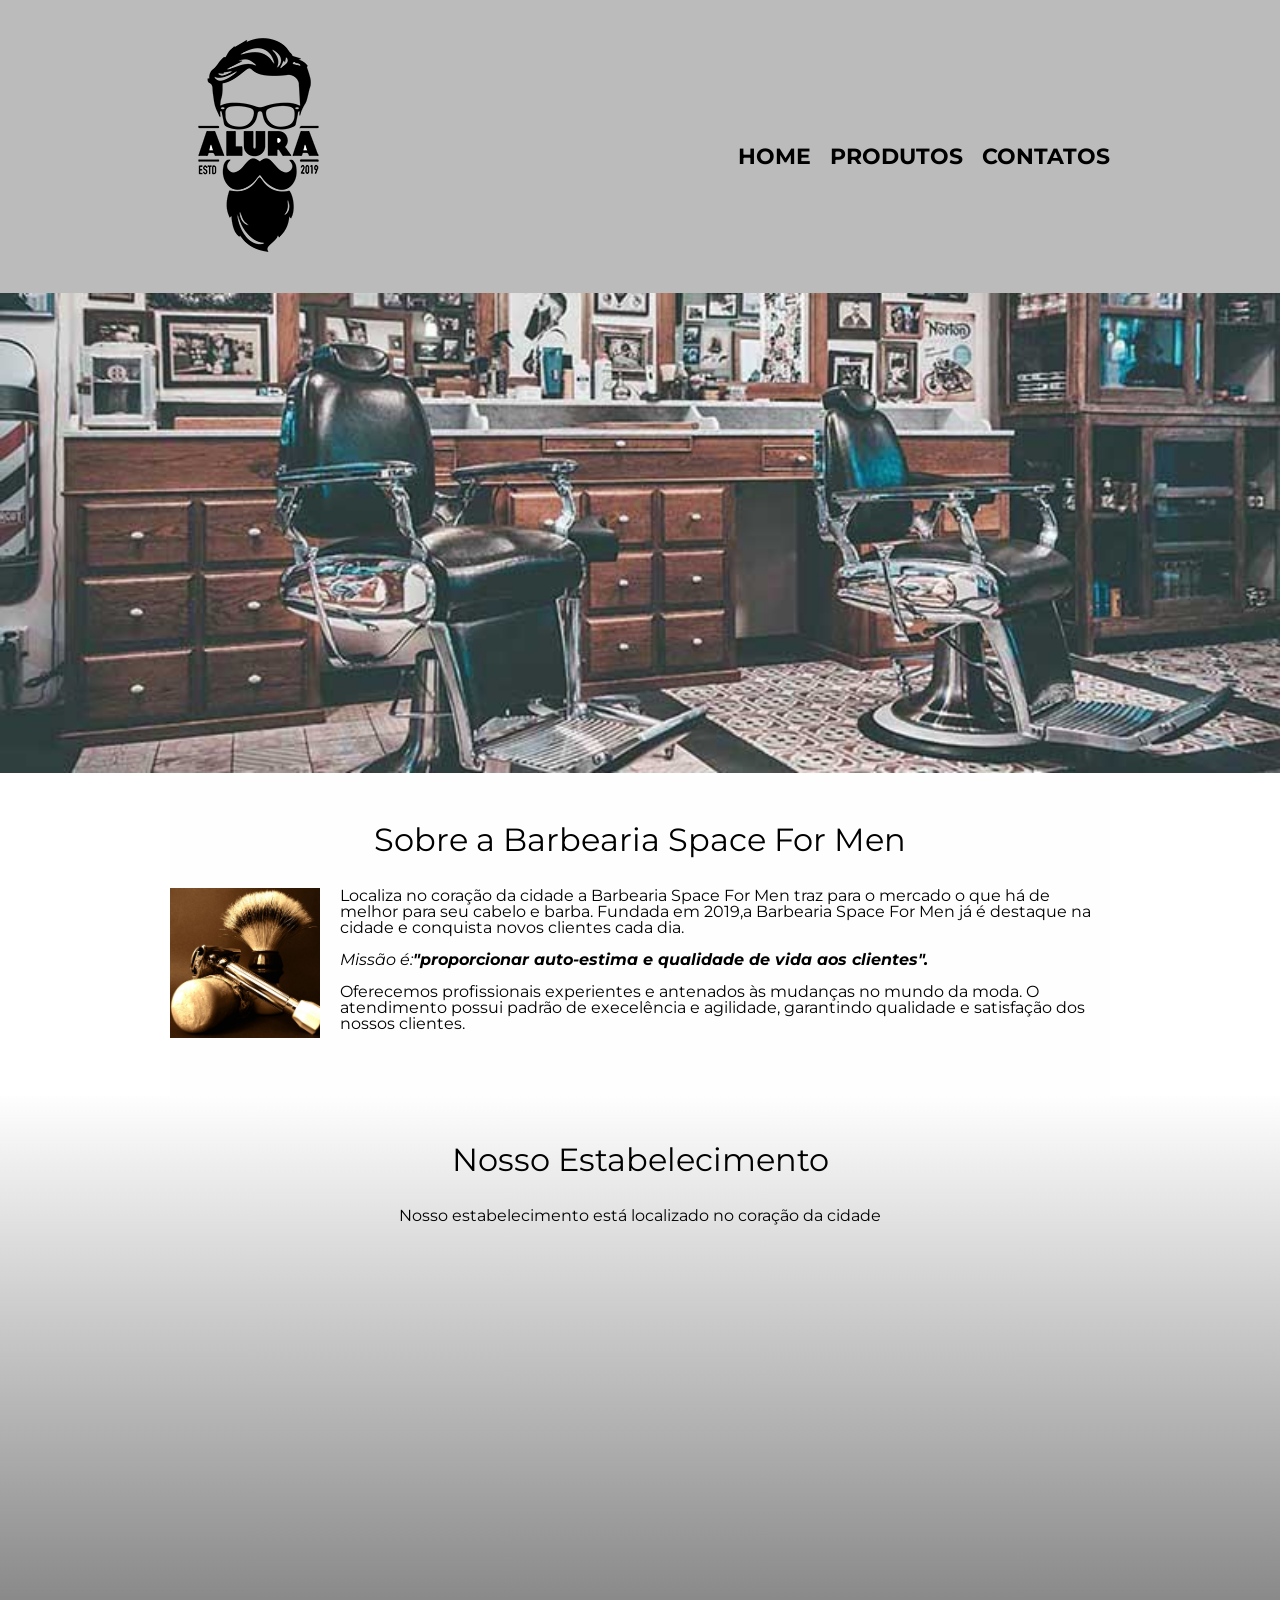
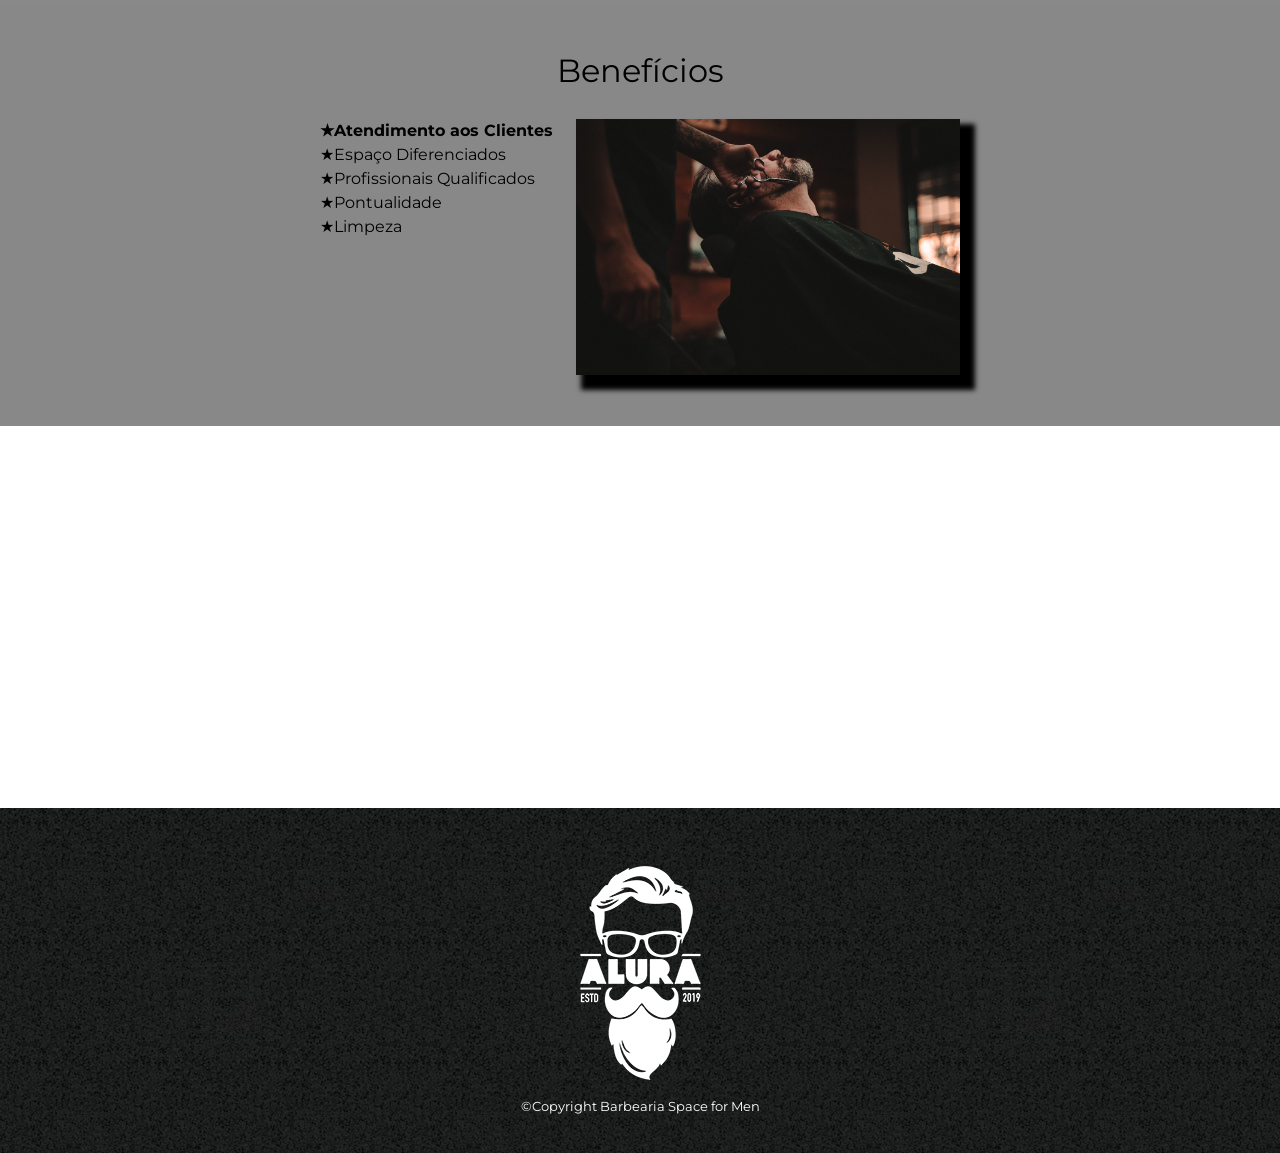
==== commit 03adafb8: "atualização do dia 16/10/2026" ====
--- a/index.html
+++ b/index.html
@@ -69,7 +69,7 @@
             </div>
         </section>
         <div class="vídeo">
-            <iframe width="560" height="315" src="https://www.youtube.com/embed/wcVVXUV0YUY?si=gxRfS1sp65TmAQoF"
+            <iframe width="100%" height="315" src="https://www.youtube.com/embed/wcVVXUV0YUY?si=gxRfS1sp65TmAQoF"
                 title="YouTube video player" frameborder="0"
                 allow="accelerometer; autoplay; clipboard-write; encrypted-media; gyroscope; picture-in-picture; web-share"
                 referrerpolicy="strict-origin-when-cross-origin" allowfullscreen></iframe>
--- a/style.css
+++ b/style.css
@@ -121,6 +121,13 @@
 
 .imagembeneficios {
     width: 60%;
+    opacity: 1;
+    transition: 400ms;
+    box-shadow: 10px 10px 5px 5px #000000;
+}
+
+.imagembeneficios:hover {
+    opacity: 0.3;
 }
 
 .vídeo {
@@ -134,4 +141,23 @@
     color: white;
     padding: 40px 0;
     font-size: 13px;
+}
+
+@media screen and (max-width: 480px) {
+
+    .caixa,.principal,.mapa,.mapa-conteudo,.beneficios,.conteudo-beneficios,.vídeo {
+        width: auto;
+    }
+
+    h1 {
+        text-align: center;
+    }
+
+    nav {
+        position: static;
+    }
+
+    .lista-beneficios,.imagembeneficios {
+        width: 100%;
+    }
 }
